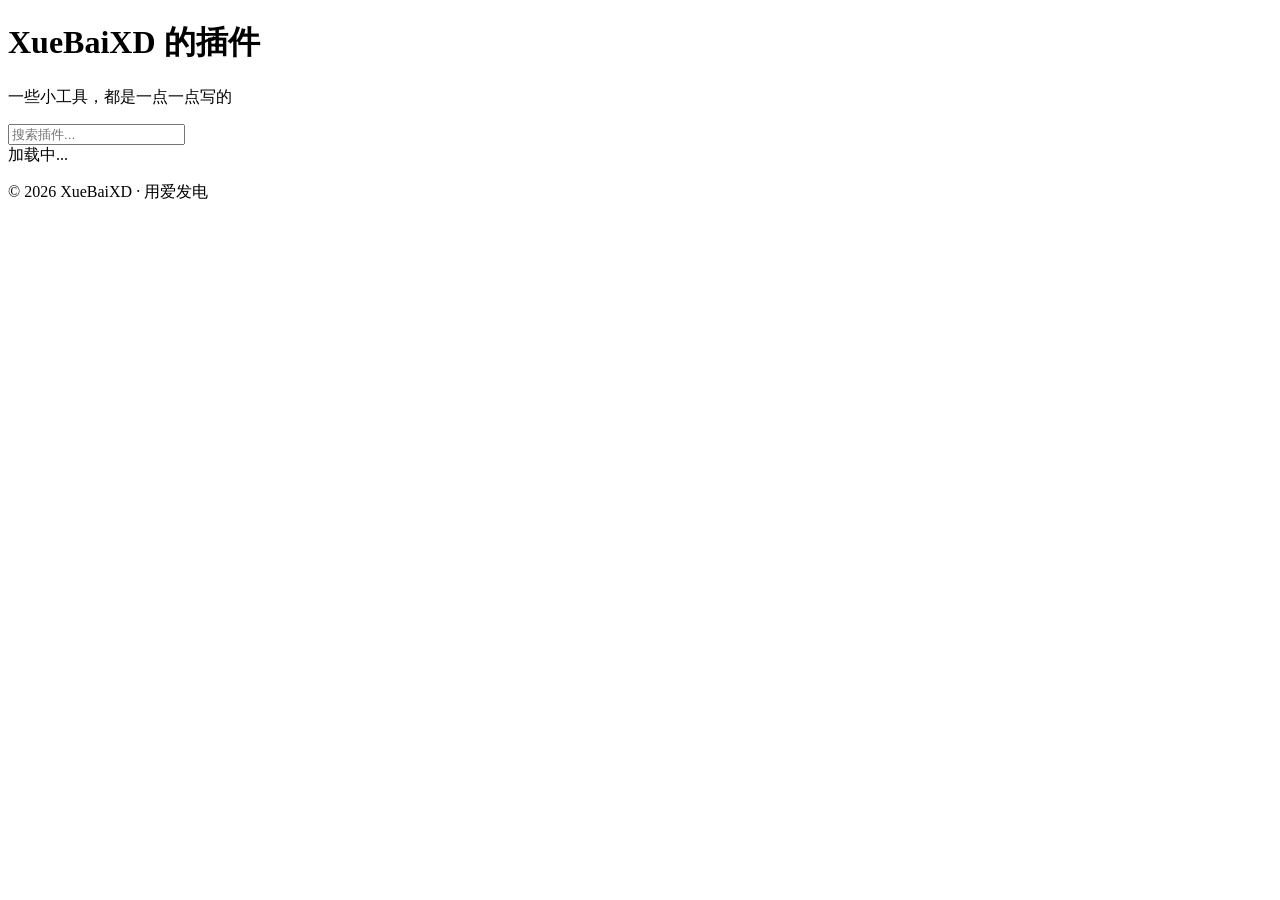
==== index.html @ 072355e8 "Create index.html 1" ====
<!DOCTYPE html>
<html lang="zh-CN">
<head>
    <meta charset="UTF-8">
    <meta name="viewport" content="width=device-width, initial-scale=1.0">
    <title>XueBaiXD 的插件</title>
    <link rel="stylesheet" href="css/style.css">
    <link rel="icon" type="image/png" href="images/favicon.png">
</head>
<body>

<header class="site-header">
    <div class="container">
        <h1 class="site-title">XueBaiXD 的插件</h1>
        <p class="site-subtitle">一些小工具，都是一点一点写的</p>
    </div>
</header>

<main class="container">

    <div class="toolbar">
        <input type="text" id="search" class="search-input" placeholder="搜索插件...">
        <div class="tag-filter" id="tagFilter"></div>
    </div>

    <div class="plugin-grid" id="pluginGrid">
        <div class="loading">加载中...</div>
    </div>

</main>

<footer class="site-footer">
    <div class="container">
        <p>© 2026 XueBaiXD · 用爱发电</p>
    </div>
</footer>

<script src="js/main.js"></script>
</body>
</html>
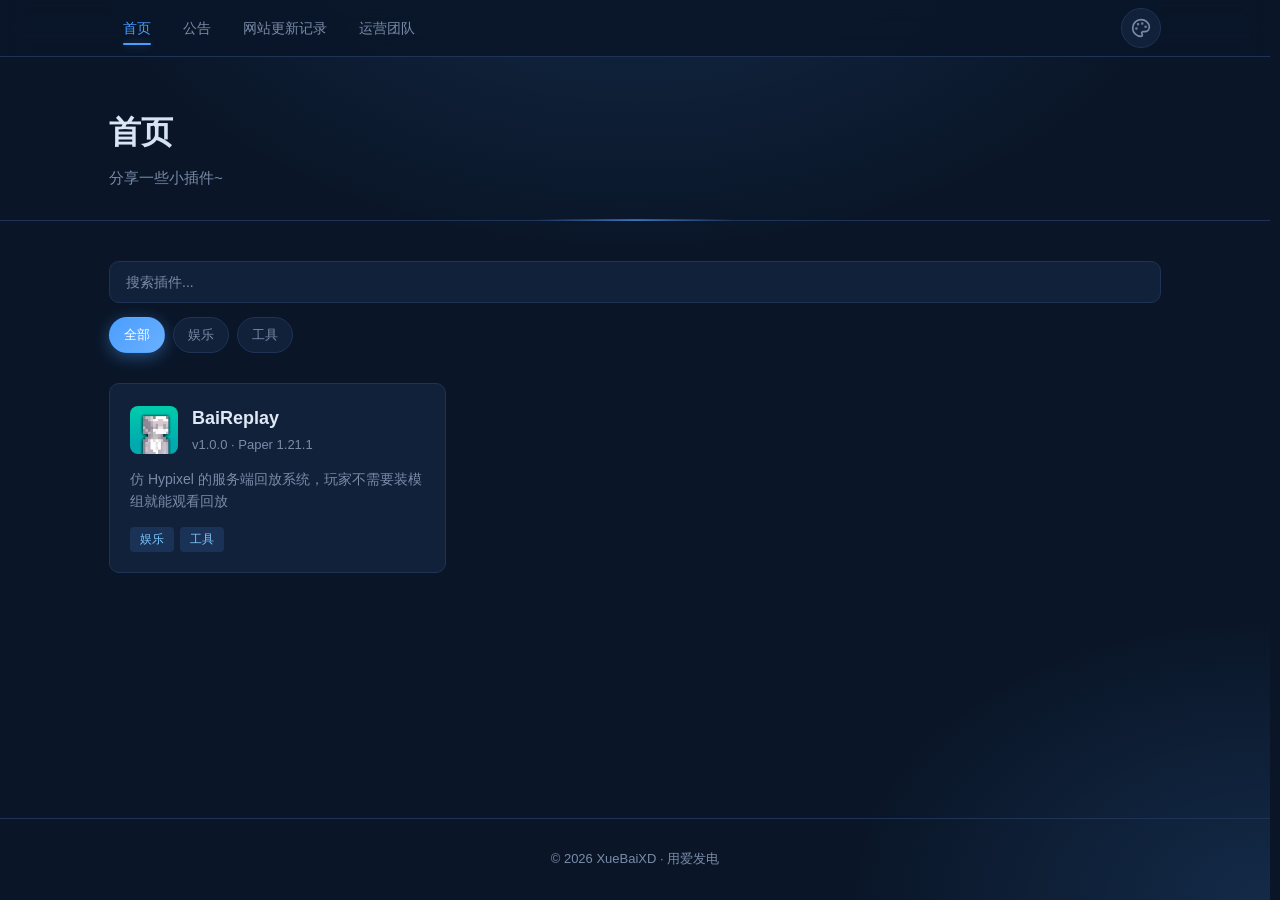
==== commit ce6c42a3: "添加移动端适配" ====
--- a/index.html
+++ b/index.html
@@ -3,16 +3,57 @@
 <head>
     <meta charset="UTF-8">
     <meta name="viewport" content="width=device-width, initial-scale=1.0">
-    <title>XueBaiXD 的插件</title>
+    <title>雪白的插件小屋</title>
     <link rel="stylesheet" href="css/style.css">
     <link rel="icon" type="image/png" href="images/favicon.png">
 </head>
 <body>
 
+<canvas id="cursorTrail"></canvas>
+
+<nav class="site-nav">
+    <div class="site-nav-inner">
+        <button class="nav-toggle" id="navToggle" aria-label="菜单">
+            <svg width="20" height="20" viewBox="0 0 24 24" fill="none" stroke="currentColor" stroke-width="2" stroke-linecap="round" stroke-linejoin="round">
+                <line x1="3" y1="6" x2="21" y2="6"/>
+                <line x1="3" y1="12" x2="21" y2="12"/>
+                <line x1="3" y1="18" x2="21" y2="18"/>
+            </svg>
+        </button>
+        <div class="nav-links" id="navLinks">
+            <a href="index.html" class="nav-link active">首页</a>
+            <a href="announcements.html" class="nav-link">公告</a>
+            <a href="site-changelog.html" class="nav-link">网站更新记录</a>
+            <a href="team.html" class="nav-link">运营团队</a>
+        </div>
+        <div class="theme-switcher">
+            <button class="theme-toggle" id="themeToggle" title="切换配色" aria-label="切换配色">
+                <svg width="20" height="20" viewBox="0 0 24 24" fill="none" stroke="currentColor" stroke-width="2" stroke-linecap="round" stroke-linejoin="round">
+                    <circle cx="13.5" cy="6.5" r="0.5" fill="currentColor"/>
+                    <circle cx="17.5" cy="10.5" r="0.5" fill="currentColor"/>
+                    <circle cx="8.5" cy="7.5" r="0.5" fill="currentColor"/>
+                    <circle cx="6.5" cy="12.5" r="0.5" fill="currentColor"/>
+                    <path d="M12 2C6.5 2 2 6.5 2 12s4.5 10 10 10c.926 0 1.648-.746 1.648-1.688 0-.437-.18-.835-.437-1.125-.29-.289-.438-.652-.438-1.125a1.64 1.64 0 0 1 1.668-1.668h1.996c3.051 0 5.555-2.503 5.555-5.554C21.965 6.012 17.461 2 12 2z"/>
+                </svg>
+            </button>
+            <div class="theme-menu" id="themeMenu">
+                <div class="theme-menu-title">选择配色</div>
+                <div class="theme-option" data-theme="blue"><span class="theme-dot" style="background:#4a9eff"></span>星夜蓝</div>
+                <div class="theme-option" data-theme="purple"><span class="theme-dot" style="background:#b166ff"></span>幻紫</div>
+                <div class="theme-option" data-theme="green"><span class="theme-dot" style="background:#22d38a"></span>翠竹</div>
+                <div class="theme-option" data-theme="orange"><span class="theme-dot" style="background:#ff8a3d"></span>橙霞</div>
+                <div class="theme-option" data-theme="pink"><span class="theme-dot" style="background:#ff3d8f"></span>玫红</div>
+                <div class="theme-option" data-theme="cyan"><span class="theme-dot" style="background:#22d4e8"></span>天青</div>
+                <div class="theme-option" data-theme="light"><span class="theme-dot" style="background:#3b82f6"></span>白昼</div>
+            </div>
+        </div>
+    </div>
+</nav>
+
 <header class="site-header">
     <div class="container">
-        <h1 class="site-title">XueBaiXD 的插件</h1>
-        <p class="site-subtitle">一些小工具，都是一点一点写的</p>
+        <h1 class="site-title">首页</h1>
+        <p class="site-subtitle">分享一些小插件~</p>
     </div>
 </header>
 
@@ -35,6 +76,7 @@
     </div>
 </footer>
 
+<script src="js/theme.js"></script>
 <script src="js/main.js"></script>
 </body>
-</html>
+</html>
--- a/css/style.css
+++ b/css/style.css
@@ -0,0 +1,1501 @@
+/* ===== 基础 ===== */
+* {
+    box-sizing: border-box;
+    margin: 0;
+    padding: 0;
+}
+
+/* ===== 主题：星夜蓝 ===== */
+:root, .theme-blue {
+    --bg: #0a1628;
+    --bg-card: #12213a;
+    --bg-card-hover: #172a48;
+    --border: #1e3355;
+    --text: #e0e8f5;
+    --text-dim: #7a8ba8;
+    --primary: #4a9eff;
+    --primary-hover: #6ab0ff;
+    --glow: rgba(74, 158, 255, 0.15);
+    --glow-strong: rgba(74, 158, 255, 0.4);
+    --pre-bg: #060f1c;
+    --code-color: #7ec8ff;
+    --tag-bg: rgba(74, 158, 255, 0.14);
+    --tag-color: #7ec8ff;
+    --radius: 10px;
+    --nav-bg: rgba(10, 22, 40, 0.85);
+}
+
+/* ===== 主题：幻紫 ===== */
+.theme-purple {
+    --bg: #160a26;
+    --bg-card: #221038;
+    --bg-card-hover: #2c1548;
+    --border: #3a1e5c;
+    --text: #ede0ff;
+    --text-dim: #9a7fba;
+    --primary: #b166ff;
+    --primary-hover: #c488ff;
+    --glow: rgba(177, 102, 255, 0.18);
+    --glow-strong: rgba(177, 102, 255, 0.45);
+    --pre-bg: #0c0517;
+    --code-color: #d8b4fe;
+    --tag-bg: rgba(177, 102, 255, 0.14);
+    --tag-color: #d8b4fe;
+    --nav-bg: rgba(22, 10, 38, 0.85);
+}
+
+/* ===== 主题：翠竹 ===== */
+.theme-green {
+    --bg: #061a12;
+    --bg-card: #0d281c;
+    --bg-card-hover: #133526;
+    --border: #1a4832;
+    --text: #dcf0e5;
+    --text-dim: #6d9c85;
+    --primary: #22d38a;
+    --primary-hover: #4ade9f;
+    --glow: rgba(34, 211, 138, 0.15);
+    --glow-strong: rgba(34, 211, 138, 0.42);
+    --pre-bg: #030d08;
+    --code-color: #6ee7b7;
+    --tag-bg: rgba(34, 211, 138, 0.14);
+    --tag-color: #6ee7b7;
+    --nav-bg: rgba(6, 26, 18, 0.85);
+}
+
+/* ===== 主题：橙霞 ===== */
+.theme-orange {
+    --bg: #1a0e05;
+    --bg-card: #2a1708;
+    --bg-card-hover: #3a200c;
+    --border: #4d2b10;
+    --text: #f5e4d2;
+    --text-dim: #b08d6a;
+    --primary: #ff8a3d;
+    --primary-hover: #ffa565;
+    --glow: rgba(255, 138, 61, 0.15);
+    --glow-strong: rgba(255, 138, 61, 0.42);
+    --pre-bg: #0d0602;
+    --code-color: #fdba74;
+    --tag-bg: rgba(255, 138, 61, 0.14);
+    --tag-color: #fdba74;
+    --nav-bg: rgba(26, 14, 5, 0.85);
+}
+
+/* ===== 主题：玫红 ===== */
+.theme-pink {
+    --bg: #1c0812;
+    --bg-card: #2b0e1c;
+    --bg-card-hover: #3d1428;
+    --border: #521a35;
+    --text: #f5dce8;
+    --text-dim: #b37e98;
+    --primary: #ff3d8f;
+    --primary-hover: #ff6baa;
+    --glow: rgba(255, 61, 143, 0.16);
+    --glow-strong: rgba(255, 61, 143, 0.42);
+    --pre-bg: #0e0409;
+    --code-color: #f9a8d4;
+    --tag-bg: rgba(255, 61, 143, 0.14);
+    --tag-color: #f9a8d4;
+    --nav-bg: rgba(28, 8, 18, 0.85);
+}
+
+/* ===== 主题：天青 ===== */
+.theme-cyan {
+    --bg: #04181e;
+    --bg-card: #082630;
+    --bg-card-hover: #0d3542;
+    --border: #134855;
+    --text: #d6ecf2;
+    --text-dim: #6e9ba8;
+    --primary: #22d4e8;
+    --primary-hover: #56e1f2;
+    --glow: rgba(34, 212, 232, 0.15);
+    --glow-strong: rgba(34, 212, 232, 0.42);
+    --pre-bg: #020a0d;
+    --code-color: #67e8f9;
+    --tag-bg: rgba(34, 212, 232, 0.14);
+    --tag-color: #67e8f9;
+    --nav-bg: rgba(4, 24, 30, 0.85);
+}
+
+/* ===== 主题：白昼 ===== */
+.theme-light {
+    --bg: #f5f7fa;
+    --bg-card: #ffffff;
+    --bg-card-hover: #eef3fa;
+    --border: #dfe5ed;
+    --text: #0f1a2e;
+    --text-dim: #64748b;
+    --primary: #3b82f6;
+    --primary-hover: #60a5fa;
+    --glow: rgba(59, 130, 246, 0.06);
+    --glow-strong: rgba(59, 130, 246, 0.28);
+    --pre-bg: #f0f4f9;
+    --code-color: #d6336c;
+    --tag-bg: rgba(59, 130, 246, 0.1);
+    --tag-color: #2563eb;
+    --nav-bg: rgba(255, 255, 255, 0.85);
+}
+
+/* ===== 全局 ===== */
+html {
+    overflow-y: scroll;
+    scrollbar-gutter: stable;
+}
+
+html, body {
+    color: var(--text);
+    font-family: -apple-system, BlinkMacSystemFont, "Segoe UI", "PingFang SC", "Microsoft YaHei", sans-serif;
+    line-height: 1.6;
+    min-height: 100vh;
+}
+
+body {
+    display: flex;
+    flex-direction: column;
+    background:
+        radial-gradient(ellipse 800px 500px at 50% -100px, var(--glow) 0%, transparent 70%),
+        radial-gradient(ellipse 600px 400px at 100% 100%, var(--glow) 0%, transparent 70%),
+        var(--bg);
+    background-attachment: fixed;
+    transition: background 0.5s ease, color 0.4s ease;
+}
+
+a {
+    color: var(--primary);
+    text-decoration: none;
+    transition: color 0.15s;
+}
+a:hover {
+    color: var(--primary-hover);
+}
+
+.container {
+    max-width: 1100px;
+    margin: 0 auto;
+    padding: 0 24px;
+    width: 100%;
+}
+
+/* ===== 滚动条跟随主题 ===== */
+::-webkit-scrollbar {
+    width: 10px;
+    height: 10px;
+}
+::-webkit-scrollbar-track {
+    background: var(--bg);
+}
+::-webkit-scrollbar-thumb {
+    background: var(--border);
+    border-radius: 5px;
+    transition: background 0.2s;
+}
+::-webkit-scrollbar-thumb:hover {
+    background: var(--primary);
+}
+
+/* ===== 鼠标拖尾 ===== */
+#cursorTrail {
+    position: fixed;
+    inset: 0;
+    pointer-events: none;
+    z-index: 9998;
+}
+
+/* ===== 顶部导航栏 ===== */
+.site-nav {
+    position: sticky;
+    top: 0;
+    z-index: 500;
+    background: var(--nav-bg);
+    backdrop-filter: blur(12px);
+    -webkit-backdrop-filter: blur(12px);
+    border-bottom: 1px solid var(--border);
+    transition: background 0.4s ease, border-color 0.4s ease;
+}
+
+.site-nav-inner {
+    max-width: 1100px;
+    margin: 0 auto;
+    padding: 0 24px;
+    height: 56px;
+    display: flex;
+    align-items: center;
+    gap: 8px;
+}
+
+/* 汉堡按钮（默认隐藏） */
+.nav-toggle {
+    display: none;
+    width: 40px;
+    height: 40px;
+    border-radius: 8px;
+    background: transparent;
+    border: 1px solid var(--border);
+    color: var(--text-dim);
+    cursor: pointer;
+    align-items: center;
+    justify-content: center;
+    padding: 0;
+    transition: all 0.2s;
+    flex-shrink: 0;
+}
+.nav-toggle:hover,
+.nav-toggle.active {
+    color: var(--primary);
+    border-color: var(--primary);
+}
+
+.nav-links {
+    display: flex;
+    align-items: center;
+    gap: 4px;
+    flex: 1;
+}
+
+.nav-link {
+    color: var(--text-dim);
+    font-size: 14px;
+    font-weight: 500;
+    padding: 8px 14px;
+    border-radius: 6px;
+    position: relative;
+    transition: all 0.2s;
+    white-space: nowrap;
+}
+
+.nav-link:hover {
+    color: var(--text);
+    background: var(--bg-card);
+}
+
+.nav-link.active {
+    color: var(--primary);
+}
+
+.nav-link.active::after {
+    content: '';
+    position: absolute;
+    left: 14px;
+    right: 14px;
+    bottom: 2px;
+    height: 2px;
+    background: var(--primary);
+    box-shadow: 0 0 8px var(--glow-strong);
+    border-radius: 1px;
+}
+
+/* ===== 头部 ===== */
+.site-header {
+    padding: 50px 0 30px;
+    border-bottom: 1px solid var(--border);
+    margin-bottom: 40px;
+    position: relative;
+    transition: border-color 0.4s ease;
+}
+.site-header::after {
+    content: '';
+    position: absolute;
+    left: 50%;
+    bottom: -1px;
+    transform: translateX(-50%);
+    width: 200px;
+    height: 2px;
+    background: linear-gradient(90deg, transparent, var(--primary), transparent);
+    opacity: 0.6;
+}
+
+.site-header.compact {
+    padding: 30px 0 20px;
+    margin-bottom: 30px;
+}
+.site-header.compact::after {
+    display: none;
+}
+
+.header-top {
+    display: flex;
+    justify-content: space-between;
+    align-items: center;
+    gap: 16px;
+}
+
+.site-title {
+    font-size: 32px;
+    font-weight: 700;
+    letter-spacing: -0.5px;
+    background: linear-gradient(135deg, var(--text) 0%, var(--primary) 100%);
+    -webkit-background-clip: text;
+    -webkit-text-fill-color: transparent;
+    background-clip: text;
+}
+
+.site-subtitle {
+    color: var(--text-dim);
+    margin-top: 8px;
+    font-size: 15px;
+}
+
+.back-link {
+    color: var(--text-dim);
+    font-size: 14px;
+}
+
+/* ===== 主题切换器 ===== */
+.theme-switcher {
+    position: relative;
+    flex-shrink: 0;
+    z-index: 600;
+}
+
+.theme-toggle {
+    width: 40px;
+    height: 40px;
+    border-radius: 50%;
+    background: var(--bg-card);
+    border: 1px solid var(--border);
+    color: var(--text-dim);
+    cursor: pointer;
+    display: flex;
+    align-items: center;
+    justify-content: center;
+    transition: all 0.3s;
+    padding: 0;
+}
+.theme-toggle:hover {
+    color: var(--primary);
+    border-color: var(--primary);
+    transform: rotate(15deg);
+    box-shadow: 0 0 20px var(--glow-strong);
+}
+
+.theme-menu {
+    position: absolute;
+    top: calc(100% + 8px);
+    right: 0;
+    min-width: 170px;
+    background: var(--bg-card);
+    border: 1px solid var(--border);
+    border-radius: var(--radius);
+    padding: 6px;
+    box-shadow: 0 16px 40px rgba(0, 0, 0, 0.4), 0 0 0 1px var(--glow);
+    opacity: 0;
+    visibility: hidden;
+    transform: translateY(-8px);
+    transition: opacity 0.25s, transform 0.25s, visibility 0.25s;
+    z-index: 999999;
+}
+
+.theme-menu.show {
+    opacity: 1;
+    visibility: visible;
+    transform: translateY(0);
+    z-index: 999999;
+}
+
+.theme-menu-title {
+    font-size: 12px;
+    color: var(--text-dim);
+    padding: 6px 10px 8px;
+    border-bottom: 1px solid var(--border);
+    margin-bottom: 4px;
+    letter-spacing: 0.5px;
+}
+
+.theme-option {
+    display: flex;
+    align-items: center;
+    gap: 10px;
+    padding: 8px 10px;
+    border-radius: 6px;
+    font-size: 14px;
+    cursor: pointer;
+    transition: background 0.15s;
+    color: var(--text);
+}
+
+.theme-option:hover {
+    background: var(--bg-card-hover);
+}
+
+.theme-option.active {
+    background: var(--tag-bg);
+    color: var(--primary);
+    font-weight: 500;
+}
+
+.theme-dot {
+    width: 14px;
+    height: 14px;
+    border-radius: 50%;
+    flex-shrink: 0;
+    box-shadow: 0 0 0 2px var(--bg-card), 0 0 0 3px rgba(255, 255, 255, 0.06);
+}
+
+/* ===== 工具栏 ===== */
+.toolbar {
+    display: flex;
+    flex-direction: column;
+    gap: 14px;
+    margin-bottom: 30px;
+    align-items: stretch;
+}
+
+.search-input {
+    width: 100%;
+    background: var(--bg-card);
+    border: 1px solid var(--border);
+    border-radius: var(--radius);
+    padding: 12px 16px;
+    color: var(--text);
+    font-size: 14px;
+    outline: none;
+    transition: border-color 0.2s, box-shadow 0.2s, background 0.4s ease;
+}
+.search-input:focus {
+    border-color: var(--primary);
+    box-shadow: 0 0 0 3px var(--glow);
+}
+.search-input::placeholder {
+    color: var(--text-dim);
+}
+
+.tag-filter {
+    display: flex;
+    gap: 8px;
+    flex-wrap: wrap;
+    align-items: center;
+}
+
+.tag-btn {
+    background: var(--bg-card);
+    border: 1px solid var(--border);
+    color: var(--text-dim);
+    padding: 8px 14px;
+    border-radius: 20px;
+    font-size: 13px;
+    cursor: pointer;
+    transition: all 0.2s;
+}
+.tag-btn:hover {
+    border-color: var(--primary);
+    color: var(--text);
+    box-shadow: 0 0 12px var(--glow);
+}
+.tag-btn.active {
+    background: linear-gradient(135deg, var(--primary), var(--primary-hover));
+    border-color: transparent;
+    color: white;
+    box-shadow: 0 4px 16px var(--glow-strong);
+}
+
+/* ===== 插件卡片 ===== */
+.plugin-grid {
+    display: grid;
+    grid-template-columns: repeat(auto-fill, minmax(300px, 1fr));
+    gap: 20px;
+    margin-bottom: 60px;
+}
+
+.plugin-card {
+    background: var(--bg-card);
+    border: 1px solid var(--border);
+    border-radius: var(--radius);
+    padding: 20px;
+    cursor: pointer;
+    transition: all 0.3s;
+    display: block;
+    color: inherit;
+    position: relative;
+    overflow: hidden;
+}
+.plugin-card::before {
+    content: '';
+    position: absolute;
+    inset: 0;
+    border-radius: var(--radius);
+    background: linear-gradient(135deg, var(--glow) 0%, transparent 50%);
+    opacity: 0;
+    transition: opacity 0.3s;
+    pointer-events: none;
+}
+.plugin-card:hover {
+    background: var(--bg-card-hover);
+    border-color: var(--primary);
+    transform: translateY(-3px);
+    box-shadow: 0 12px 32px rgba(0, 0, 0, 0.35), 0 0 24px var(--glow);
+}
+.plugin-card:hover::before {
+    opacity: 1;
+}
+
+.plugin-card-header {
+    display: flex;
+    gap: 14px;
+    align-items: center;
+    margin-bottom: 12px;
+    position: relative;
+    z-index: 1;
+}
+
+.plugin-icon {
+    width: 48px;
+    height: 48px;
+    border-radius: 8px;
+    background: var(--bg);
+    object-fit: cover;
+    flex-shrink: 0;
+}
+
+.plugin-icon-placeholder {
+    width: 48px;
+    height: 48px;
+    border-radius: 8px;
+    background: linear-gradient(135deg, var(--primary), var(--primary-hover));
+    display: flex;
+    align-items: center;
+    justify-content: center;
+    font-weight: 700;
+    color: white;
+    font-size: 20px;
+    flex-shrink: 0;
+    box-shadow: 0 4px 12px var(--glow-strong);
+}
+
+.plugin-name {
+    font-size: 18px;
+    font-weight: 600;
+    margin-bottom: 2px;
+}
+
+.plugin-meta {
+    font-size: 13px;
+    color: var(--text-dim);
+}
+
+.plugin-desc {
+    color: var(--text-dim);
+    font-size: 14px;
+    margin-bottom: 14px;
+    min-height: 42px;
+    position: relative;
+    z-index: 1;
+}
+
+.plugin-tags {
+    display: flex;
+    gap: 6px;
+    flex-wrap: wrap;
+    position: relative;
+    z-index: 1;
+}
+
+.plugin-tag {
+    background: var(--tag-bg);
+    color: var(--tag-color);
+    padding: 3px 10px;
+    border-radius: 4px;
+    font-size: 12px;
+}
+
+/* ===== 公告 / 网站更新记录列表（长条）===== */
+.post-list {
+    display: flex;
+    flex-direction: column;
+    gap: 12px;
+    margin-bottom: 60px;
+}
+
+.post-item {
+    display: flex;
+    align-items: center;
+    gap: 18px;
+    padding: 16px 22px;
+    background: var(--bg-card);
+    border: 1px solid var(--border);
+    border-radius: var(--radius);
+    color: inherit;
+    cursor: pointer;
+    position: relative;
+    overflow: hidden;
+    transition: all 0.25s;
+}
+
+.post-item::before {
+    content: '';
+    position: absolute;
+    left: 0;
+    top: 0;
+    bottom: 0;
+    width: 3px;
+    background: linear-gradient(180deg, var(--primary), var(--primary-hover));
+    opacity: 0;
+    transition: opacity 0.25s;
+}
+
+.post-item:hover {
+    background: var(--bg-card-hover);
+    border-color: var(--primary);
+    transform: translateX(4px);
+    box-shadow: 0 8px 24px rgba(0, 0, 0, 0.3), 0 0 20px var(--glow);
+}
+.post-item:hover::before {
+    opacity: 1;
+}
+.post-item:hover .post-item-arrow {
+    color: var(--primary);
+    transform: translateX(3px);
+}
+.post-item:hover .post-item-icon {
+    color: var(--primary);
+    border-color: var(--primary);
+    box-shadow: 0 0 16px var(--glow);
+}
+
+.post-item-icon {
+    width: 44px;
+    height: 44px;
+    border-radius: 10px;
+    background: var(--bg);
+    border: 1px solid var(--border);
+    display: flex;
+    align-items: center;
+    justify-content: center;
+    color: var(--text-dim);
+    flex-shrink: 0;
+    transition: all 0.25s;
+}
+
+.post-item-body {
+    flex: 1;
+    min-width: 0;
+}
+
+.post-item-title {
+    font-size: 16px;
+    font-weight: 600;
+    color: var(--text);
+    margin-bottom: 2px;
+    overflow: hidden;
+    text-overflow: ellipsis;
+    white-space: nowrap;
+}
+
+.post-item-summary {
+    font-size: 13px;
+    color: var(--text-dim);
+    overflow: hidden;
+    text-overflow: ellipsis;
+    white-space: nowrap;
+}
+
+.post-item-date {
+    font-size: 13px;
+    color: var(--text-dim);
+    font-variant-numeric: tabular-nums;
+    flex-shrink: 0;
+}
+
+.post-item-arrow {
+    color: var(--text-dim);
+    flex-shrink: 0;
+    transition: all 0.25s;
+    display: flex;
+    align-items: center;
+}
+
+/* ===== 运营团队 ===== */
+.team-grid {
+    display: grid;
+    grid-template-columns: repeat(auto-fill, minmax(280px, 1fr));
+    gap: 20px;
+    margin-bottom: 60px;
+}
+
+.team-card {
+    background: var(--bg-card);
+    border: 1px solid var(--border);
+    border-radius: var(--radius);
+    padding: 22px;
+    position: relative;
+    overflow: hidden;
+    transition: all 0.3s;
+}
+.team-card::before {
+    content: '';
+    position: absolute;
+    inset: 0;
+    border-radius: var(--radius);
+    background: linear-gradient(135deg, var(--glow) 0%, transparent 50%);
+    opacity: 0;
+    transition: opacity 0.3s;
+    pointer-events: none;
+}
+.team-card:hover {
+    background: var(--bg-card-hover);
+    border-color: var(--primary);
+    transform: translateY(-3px);
+    box-shadow: 0 12px 32px rgba(0, 0, 0, 0.35), 0 0 24px var(--glow);
+}
+.team-card:hover::before {
+    opacity: 1;
+}
+
+.team-card-top {
+    display: flex;
+    gap: 16px;
+    align-items: center;
+    margin-bottom: 14px;
+    position: relative;
+    z-index: 1;
+}
+
+.team-avatar {
+    width: 64px;
+    height: 64px;
+    border-radius: 50%;
+    object-fit: cover;
+    flex-shrink: 0;
+    border: 2px solid var(--border);
+    transition: border-color 0.3s, box-shadow 0.3s;
+}
+.team-card:hover .team-avatar {
+    border-color: var(--primary);
+    box-shadow: 0 0 20px var(--glow-strong);
+}
+
+.team-avatar-placeholder {
+    width: 64px;
+    height: 64px;
+    border-radius: 50%;
+    background: linear-gradient(135deg, var(--primary), var(--primary-hover));
+    display: flex;
+    align-items: center;
+    justify-content: center;
+    font-weight: 700;
+    color: white;
+    font-size: 26px;
+    flex-shrink: 0;
+    border: none;
+}
+
+.team-card-info {
+    flex: 1;
+    min-width: 0;
+}
+
+.team-name {
+    font-size: 18px;
+    font-weight: 600;
+    margin-bottom: 4px;
+    color: var(--text);
+}
+
+.team-role {
+    font-size: 13px;
+    color: var(--primary);
+    font-weight: 500;
+}
+
+.team-desc {
+    color: var(--text-dim);
+    font-size: 14px;
+    margin-bottom: 14px;
+    position: relative;
+    z-index: 1;
+}
+
+.team-links {
+    display: flex;
+    gap: 8px;
+    flex-wrap: wrap;
+    margin-top: 14px;
+    position: relative;
+    z-index: 1;
+}
+
+.team-link {
+    font-size: 12px;
+    padding: 4px 12px;
+    border-radius: 14px;
+    background: var(--tag-bg);
+    color: var(--tag-color);
+    border: 1px solid transparent;
+    transition: all 0.2s;
+    cursor: pointer;
+}
+.team-link:hover {
+    border-color: var(--primary);
+    color: var(--primary);
+    box-shadow: 0 0 12px var(--glow);
+}
+
+.team-link-static {
+    cursor: default;
+}
+.team-link-static:hover {
+    border-color: transparent;
+    box-shadow: none;
+}
+
+/* ===== 详情页头部 ===== */
+.plugin-detail-header {
+    display: flex;
+    gap: 20px;
+    align-items: flex-start;
+    margin-bottom: 32px;
+    padding-bottom: 32px;
+    border-bottom: 1px solid var(--border);
+}
+
+.plugin-detail-icon {
+    width: 96px;
+    height: 96px;
+    border-radius: 12px;
+    object-fit: cover;
+    flex-shrink: 0;
+    box-shadow: 0 8px 24px var(--glow);
+}
+
+.plugin-detail-info {
+    flex: 1;
+}
+
+.plugin-detail-title {
+    font-size: 28px;
+    font-weight: 700;
+    margin-bottom: 6px;
+    background: linear-gradient(135deg, var(--text) 30%, var(--primary) 100%);
+    -webkit-background-clip: text;
+    -webkit-text-fill-color: transparent;
+    background-clip: text;
+}
+
+.plugin-detail-meta {
+    color: var(--text-dim);
+    font-size: 14px;
+    margin-bottom: 14px;
+}
+
+.plugin-detail-actions {
+    display: flex;
+    gap: 10px;
+    flex-wrap: wrap;
+}
+
+.btn {
+    display: inline-block;
+    padding: 10px 18px;
+    border-radius: var(--radius);
+    font-size: 14px;
+    font-weight: 500;
+    cursor: pointer;
+    border: 1px solid transparent;
+    transition: all 0.2s;
+    text-align: center;
+}
+.btn-primary {
+    background: linear-gradient(135deg, var(--primary), var(--primary-hover));
+    color: white;
+    box-shadow: 0 4px 16px var(--glow-strong);
+}
+.btn-primary:hover {
+    color: white;
+    transform: translateY(-1px);
+    box-shadow: 0 6px 24px var(--glow-strong);
+}
+.btn-outline {
+    background: transparent;
+    border-color: var(--border);
+    color: var(--text);
+}
+.btn-outline:hover {
+    border-color: var(--primary);
+    color: var(--primary);
+    box-shadow: 0 0 16px var(--glow);
+}
+
+/* ===== Tab 标签栏（详情页内）===== */
+.tabs {
+    display: flex;
+    gap: 4px;
+    border-bottom: 1px solid var(--border);
+    margin-bottom: 28px;
+    overflow-x: auto;
+    scrollbar-width: none;
+}
+.tabs::-webkit-scrollbar {
+    display: none;
+}
+
+.tab-btn {
+    background: transparent;
+    border: none;
+    color: var(--text-dim);
+    padding: 12px 20px;
+    font-size: 15px;
+    font-weight: 500;
+    cursor: pointer;
+    position: relative;
+    transition: color 0.15s;
+    font-family: inherit;
+    white-space: nowrap;
+    flex-shrink: 0;
+}
+
+.tab-btn:hover {
+    color: var(--text);
+}
+
+.tab-btn.active {
+    color: var(--primary);
+    text-shadow: 0 0 12px var(--glow-strong);
+}
+
+.tab-btn.active::after {
+    content: '';
+    position: absolute;
+    left: 0;
+    right: 0;
+    bottom: -1px;
+    height: 2px;
+    background: linear-gradient(90deg, transparent, var(--primary), transparent);
+    box-shadow: 0 0 12px var(--glow-strong);
+}
+
+/* ===== Tab 内容 ===== */
+.tab-panel {
+    display: none;
+}
+
+.tab-panel.active {
+    display: block;
+}
+
+/* ===== 截图 ===== */
+.screenshots {
+    display: grid;
+    grid-template-columns: repeat(auto-fill, minmax(280px, 1fr));
+    gap: 16px;
+    margin-bottom: 40px;
+}
+
+.screenshot {
+    width: 100%;
+    border-radius: var(--radius);
+    cursor: pointer;
+    transition: transform 0.3s, box-shadow 0.3s;
+    border: 1px solid var(--border);
+    display: block;
+}
+.screenshot:hover {
+    transform: scale(1.02);
+    box-shadow: 0 12px 32px rgba(0, 0, 0, 0.4), 0 0 24px var(--glow);
+}
+
+/* ===== README / CHANGELOG / 公告内容 ===== */
+.readme {
+    background: var(--bg-card);
+    border: 1px solid var(--border);
+    border-radius: var(--radius);
+    padding: 32px;
+    margin-bottom: 60px;
+    overflow-x: auto;
+    transition: background 0.4s ease, border-color 0.4s ease;
+}
+
+.readme h1, .readme h2, .readme h3, .readme h4 {
+    margin-top: 28px;
+    margin-bottom: 14px;
+    font-weight: 600;
+    line-height: 1.3;
+}
+.readme h1 { font-size: 26px; border-bottom: 1px solid var(--border); padding-bottom: 10px; }
+.readme h2 { font-size: 22px; border-bottom: 1px solid var(--border); padding-bottom: 8px; }
+.readme h3 { font-size: 18px; }
+.readme h1:first-child, .readme h2:first-child, .readme h3:first-child {
+    margin-top: 0;
+}
+
+.readme p {
+    margin-bottom: 14px;
+    color: var(--text);
+}
+
+.readme ul, .readme ol {
+    margin-bottom: 14px;
+    padding-left: 24px;
+}
+.readme li {
+    margin-bottom: 6px;
+}
+
+.readme code {
+    background: var(--bg);
+    padding: 2px 6px;
+    border-radius: 4px;
+    font-family: "JetBrains Mono", Consolas, Monaco, monospace;
+    font-size: 13px;
+    color: var(--code-color);
+    border: 1px solid var(--border);
+}
+
+.readme pre {
+    background: var(--pre-bg);
+    padding: 16px;
+    border-radius: 8px;
+    overflow-x: auto;
+    margin-bottom: 16px;
+    border: 1px solid var(--border);
+    transition: background 0.4s ease, border-color 0.4s ease;
+}
+.readme pre code {
+    background: transparent;
+    padding: 0;
+    color: inherit;
+    font-size: 13px;
+    line-height: 1.5;
+    border: none;
+}
+
+.readme table {
+    border-collapse: collapse;
+    width: 100%;
+    margin-bottom: 16px;
+    font-size: 14px;
+}
+.readme th, .readme td {
+    border: 1px solid var(--border);
+    padding: 8px 12px;
+    text-align: left;
+}
+.readme th {
+    background: var(--tag-bg);
+    font-weight: 600;
+    color: var(--primary);
+}
+
+.readme blockquote {
+    border-left: 3px solid var(--primary);
+    padding-left: 16px;
+    color: var(--text-dim);
+    margin-bottom: 16px;
+}
+
+.readme img {
+    max-width: 100%;
+    border-radius: 8px;
+}
+
+.readme hr {
+    border: none;
+    border-top: 1px solid var(--border);
+    margin: 24px 0;
+}
+
+/* ===== 灯箱 ===== */
+.lightbox {
+    display: none;
+    position: fixed;
+    inset: 0;
+    background: rgba(0, 0, 0, 0.92);
+    backdrop-filter: blur(6px);
+    z-index: 9999;
+    align-items: center;
+    justify-content: center;
+    cursor: zoom-out;
+}
+.lightbox.active {
+    display: flex;
+}
+.lightbox img {
+    max-width: 90vw;
+    max-height: 90vh;
+    border-radius: 8px;
+    box-shadow: 0 24px 64px rgba(0, 0, 0, 0.6);
+}
+.lightbox-close {
+    position: absolute;
+    top: 20px;
+    right: 30px;
+    font-size: 40px;
+    color: white;
+    cursor: pointer;
+    line-height: 1;
+    transition: color 0.15s;
+}
+.lightbox-close:hover {
+    color: var(--primary);
+}
+
+/* ===== 加载和空状态 ===== */
+.loading, .empty {
+    text-align: center;
+    color: var(--text-dim);
+    padding: 60px 0;
+    font-size: 14px;
+}
+
+/* ===== 底部 ===== */
+.site-footer {
+    margin-top: auto;
+    padding: 30px 0;
+    border-top: 1px solid var(--border);
+    text-align: center;
+    color: var(--text-dim);
+    font-size: 13px;
+    transition: border-color 0.4s ease;
+}
+
+/* =====================================================
+   响应式：移动端
+   ===================================================== */
+@media (max-width: 768px) {
+    .container {
+        padding: 0 16px;
+    }
+
+    /* ---------- 导航栏 ---------- */
+    .site-nav-inner {
+        padding: 0 12px;
+        gap: 8px;
+        position: relative;
+    }
+
+    /* 显示汉堡按钮 */
+    .nav-toggle {
+        display: flex;
+    }
+
+    /* 导航链接变成下拉面板 */
+    .nav-links {
+        position: absolute;
+        top: 100%;
+        left: 0;
+        right: 0;
+        flex-direction: column;
+        align-items: stretch;
+        gap: 2px;
+        padding: 8px;
+        background: var(--nav-bg);
+        backdrop-filter: blur(12px);
+        -webkit-backdrop-filter: blur(12px);
+        border-bottom: 1px solid var(--border);
+        box-shadow: 0 8px 24px rgba(0, 0, 0, 0.3);
+        opacity: 0;
+        visibility: hidden;
+        transform: translateY(-8px);
+        transition: opacity 0.25s, transform 0.25s, visibility 0.25s;
+        z-index: 490;
+    }
+
+    .nav-links.show {
+        opacity: 1;
+        visibility: visible;
+        transform: translateY(0);
+    }
+
+    .nav-link {
+        padding: 12px 16px;
+        border-radius: 8px;
+        font-size: 15px;
+        width: 100%;
+        text-align: left;
+    }
+
+    .nav-link.active {
+        background: var(--tag-bg);
+    }
+
+    .nav-link.active::after {
+        display: none;
+    }
+
+    /* 主题按钮推到最右 */
+    .theme-switcher {
+        margin-left: auto;
+    }
+
+    /* ---------- 头部 ---------- */
+    .site-header {
+        padding: 36px 0 24px;
+        margin-bottom: 30px;
+    }
+
+    .site-header.compact {
+        padding: 20px 0 16px;
+        margin-bottom: 20px;
+    }
+
+    .site-title {
+        font-size: 26px;
+    }
+
+    .site-subtitle {
+        font-size: 14px;
+    }
+
+    .header-top {
+        gap: 12px;
+    }
+
+    /* ---------- 首页 ---------- */
+    .toolbar {
+        gap: 10px;
+    }
+
+    .search-input {
+        padding: 10px 14px;
+    }
+
+    .tag-filter {
+        gap: 6px;
+    }
+
+    .tag-btn {
+        padding: 6px 12px;
+        font-size: 12px;
+    }
+
+    .plugin-grid {
+        grid-template-columns: 1fr;
+        gap: 14px;
+        margin-bottom: 40px;
+    }
+
+    .plugin-card {
+        padding: 16px;
+    }
+
+    .plugin-card:hover {
+        transform: none;
+    }
+
+    .plugin-icon,
+    .plugin-icon-placeholder {
+        width: 42px;
+        height: 42px;
+    }
+
+    .plugin-icon-placeholder {
+        font-size: 18px;
+    }
+
+    .plugin-name {
+        font-size: 16px;
+    }
+
+    .plugin-desc {
+        min-height: auto;
+        font-size: 13px;
+    }
+
+    /* ---------- 插件详情页 ---------- */
+    .plugin-detail-header {
+        flex-direction: column;
+        gap: 16px;
+        padding-bottom: 24px;
+        margin-bottom: 24px;
+    }
+
+    .plugin-detail-icon,
+    .plugin-icon-placeholder {
+        width: 72px !important;
+        height: 72px !important;
+        font-size: 28px !important;
+    }
+
+    .plugin-detail-title {
+        font-size: 22px;
+    }
+
+    .plugin-detail-meta {
+        font-size: 13px;
+    }
+
+    .plugin-detail-actions {
+        gap: 8px;
+    }
+
+    .btn {
+        padding: 8px 14px;
+        font-size: 13px;
+    }
+
+    .tabs {
+        margin-bottom: 20px;
+    }
+
+    .tab-btn {
+        padding: 10px 16px;
+        font-size: 14px;
+    }
+
+    /* ---------- 截图 ---------- */
+    .screenshots {
+        grid-template-columns: 1fr;
+        gap: 12px;
+        margin-bottom: 30px;
+    }
+
+    .screenshot:hover {
+        transform: none;
+    }
+
+    /* ---------- README ---------- */
+    .readme {
+        padding: 20px 16px;
+        margin-bottom: 40px;
+        font-size: 14px;
+    }
+
+    .readme h1 {
+        font-size: 22px;
+    }
+    .readme h2 {
+        font-size: 19px;
+    }
+    .readme h3 {
+        font-size: 16px;
+    }
+
+    .readme pre {
+        padding: 12px;
+        font-size: 12px;
+    }
+    .readme pre code {
+        font-size: 12px;
+    }
+
+    .readme code {
+        font-size: 12px;
+        padding: 1px 5px;
+    }
+
+    .readme table {
+        font-size: 13px;
+        display: block;
+        overflow-x: auto;
+    }
+    .readme th, .readme td {
+        padding: 6px 10px;
+    }
+
+    /* ---------- 公告 / 网站更新记录列表 ---------- */
+    .post-list {
+        gap: 10px;
+        margin-bottom: 40px;
+    }
+
+    .post-item {
+        padding: 12px 14px;
+        gap: 10px;
+    }
+
+    .post-item:hover {
+        transform: none;
+    }
+
+    .post-item-icon {
+        width: 38px;
+        height: 38px;
+        border-radius: 8px;
+    }
+
+    .post-item-icon svg {
+        width: 18px;
+        height: 18px;
+    }
+
+    .post-item-title {
+        font-size: 15px;
+    }
+
+    .post-item-summary {
+        font-size: 12px;
+    }
+
+    .post-item-date {
+        display: none;
+    }
+
+    /* ---------- 运营团队 ---------- */
+    .team-grid {
+        grid-template-columns: 1fr;
+        gap: 14px;
+        margin-bottom: 40px;
+    }
+
+    .team-card {
+        padding: 18px;
+    }
+
+    .team-card:hover {
+        transform: none;
+    }
+
+    .team-avatar,
+    .team-avatar-placeholder {
+        width: 56px;
+        height: 56px;
+        font-size: 22px;
+    }
+
+    .team-name {
+        font-size: 16px;
+    }
+
+    .team-role {
+        font-size: 12px;
+    }
+
+    .team-desc {
+        font-size: 13px;
+    }
+
+    /* ---------- 主题菜单 ---------- */
+    .theme-menu {
+        min-width: 160px;
+    }
+
+    .theme-toggle {
+        width: 38px;
+        height: 38px;
+    }
+
+    /* ---------- 底部 ---------- */
+    .site-footer {
+        padding: 20px 0;
+        font-size: 12px;
+    }
+
+    /* ---------- 灯箱 ---------- */
+    .lightbox-close {
+        top: 12px;
+        right: 16px;
+        font-size: 32px;
+    }
+}
+
+/* 超小屏（<380px）再收紧一点 */
+@media (max-width: 380px) {
+    .site-title {
+        font-size: 22px;
+    }
+    .site-subtitle {
+        font-size: 13px;
+    }
+    .nav-link {
+        font-size: 14px;
+        padding: 10px 14px;
+    }
+    .post-item-icon {
+        width: 34px;
+        height: 34px;
+    }
+    .post-item-title {
+        font-size: 14px;
+    }
+}
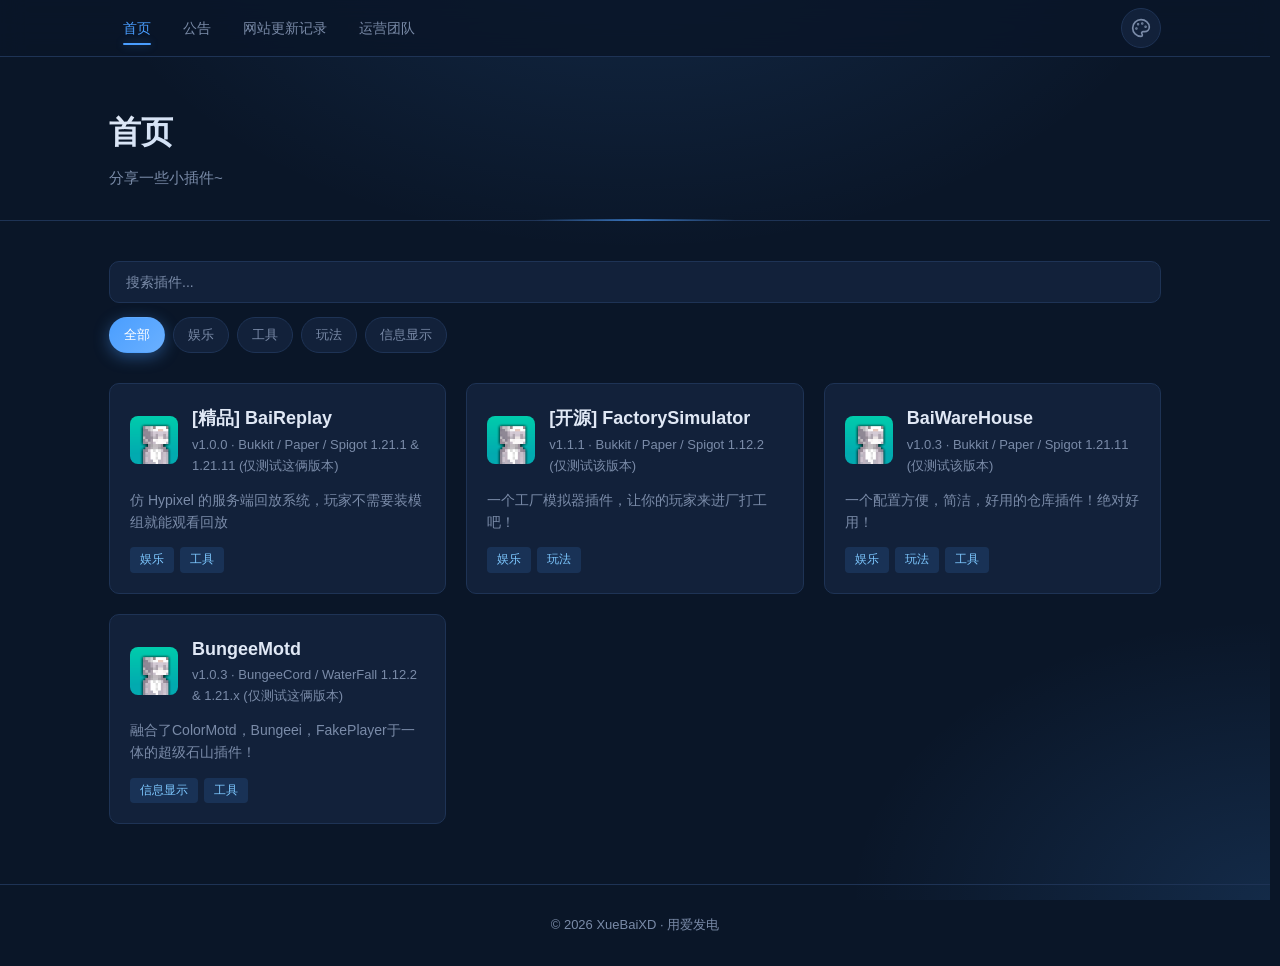
==== commit fe375622: "更新" ====
--- a/index.html
+++ b/index.html
@@ -4,8 +4,31 @@
     <meta charset="UTF-8">
     <meta name="viewport" content="width=device-width, initial-scale=1.0">
     <title>雪白的插件小屋</title>
-    <link rel="stylesheet" href="css/style.css">
+    <!-- 提前设置主题 class，避免闪烁 -->
+    <script>
+        (function () {
+            try {
+                var saved = localStorage.getItem('BaiReplay-theme') || 'blue';
+                document.documentElement.className = 'theme-' + saved;
+            } catch (e) {}
+        })();
+    </script>
+
+    <!-- 主题变量 -->
+    <link rel="stylesheet" href="css/themes/blue.css">
+    <link rel="stylesheet" href="css/themes/purple.css">
+    <link rel="stylesheet" href="css/themes/green.css">
+    <link rel="stylesheet" href="css/themes/orange.css">
+    <link rel="stylesheet" href="css/themes/pink.css">
+    <link rel="stylesheet" href="css/themes/cyan.css">
+    <link rel="stylesheet" href="css/themes/light.css">
+
+    <!-- 主样式 -->
+    <link rel="stylesheet" href="css/base.css">
+
+    <!-- 页面专属 -->
     <link rel="icon" type="image/png" href="images/favicon.png">
+    <!-- plugin.html / post.html / announcements.html / site-changelog.html 额外加 highlight.js 的样式 -->
 </head>
 <body>
 
--- a/css/themes/blue.css
+++ b/css/themes/blue.css
@@ -0,0 +1,19 @@
+.theme-blue {
+    --bg: #0a1628;
+    --bg-card: #12213a;
+    --bg-card-hover: #172a48;
+    --border: #1e3355;
+    --text: #e0e8f5;
+    --text-dim: #7a8ba8;
+    --primary: #4a9eff;
+    --primary-hover: #6ab0ff;
+    --glow: rgba(74, 158, 255, 0.15);
+    --glow-strong: rgba(74, 158, 255, 0.4);
+    --pre-bg: #060f1c;
+    --code-color: #7ec8ff;
+    --tag-bg: rgba(74, 158, 255, 0.14);
+    --tag-color: #7ec8ff;
+    --nav-bg: rgba(10, 22, 40, 0.85);
+    --nav-solid: #0a1628;
+    --radius: 10px;
+}
--- a/css/themes/purple.css
+++ b/css/themes/purple.css
@@ -0,0 +1,19 @@
+.theme-purple {
+    --bg: #160a26;
+    --bg-card: #221038;
+    --bg-card-hover: #2c1548;
+    --border: #3a1e5c;
+    --text: #ede0ff;
+    --text-dim: #9a7fba;
+    --primary: #b166ff;
+    --primary-hover: #c488ff;
+    --glow: rgba(177, 102, 255, 0.18);
+    --glow-strong: rgba(177, 102, 255, 0.45);
+    --pre-bg: #0c0517;
+    --code-color: #d8b4fe;
+    --tag-bg: rgba(177, 102, 255, 0.14);
+    --tag-color: #d8b4fe;
+    --nav-bg: rgba(22, 10, 38, 0.85);
+    --nav-solid: #160a26;
+    --radius: 10px;
+}
--- a/css/themes/green.css
+++ b/css/themes/green.css
@@ -0,0 +1,19 @@
+.theme-green {
+    --bg: #061a12;
+    --bg-card: #0d281c;
+    --bg-card-hover: #133526;
+    --border: #1a4832;
+    --text: #dcf0e5;
+    --text-dim: #6d9c85;
+    --primary: #22d38a;
+    --primary-hover: #4ade9f;
+    --glow: rgba(34, 211, 138, 0.15);
+    --glow-strong: rgba(34, 211, 138, 0.42);
+    --pre-bg: #030d08;
+    --code-color: #6ee7b7;
+    --tag-bg: rgba(34, 211, 138, 0.14);
+    --tag-color: #6ee7b7;
+    --nav-bg: rgba(6, 26, 18, 0.85);
+    --nav-solid: #061a12;
+    --radius: 10px;
+}
--- a/css/themes/orange.css
+++ b/css/themes/orange.css
@@ -0,0 +1,19 @@
+.theme-orange {
+    --bg: #1a0e05;
+    --bg-card: #2a1708;
+    --bg-card-hover: #3a200c;
+    --border: #4d2b10;
+    --text: #f5e4d2;
+    --text-dim: #b08d6a;
+    --primary: #ff8a3d;
+    --primary-hover: #ffa565;
+    --glow: rgba(255, 138, 61, 0.15);
+    --glow-strong: rgba(255, 138, 61, 0.42);
+    --pre-bg: #0d0602;
+    --code-color: #fdba74;
+    --tag-bg: rgba(255, 138, 61, 0.14);
+    --tag-color: #fdba74;
+    --nav-bg: rgba(26, 14, 5, 0.85);
+    --nav-solid: #1a0e05;
+    --radius: 10px;
+}
--- a/css/themes/pink.css
+++ b/css/themes/pink.css
@@ -0,0 +1,19 @@
+.theme-pink {
+    --bg: #1c0812;
+    --bg-card: #2b0e1c;
+    --bg-card-hover: #3d1428;
+    --border: #521a35;
+    --text: #f5dce8;
+    --text-dim: #b37e98;
+    --primary: #ff3d8f;
+    --primary-hover: #ff6baa;
+    --glow: rgba(255, 61, 143, 0.16);
+    --glow-strong: rgba(255, 61, 143, 0.42);
+    --pre-bg: #0e0409;
+    --code-color: #f9a8d4;
+    --tag-bg: rgba(255, 61, 143, 0.14);
+    --tag-color: #f9a8d4;
+    --nav-bg: rgba(28, 8, 18, 0.85);
+    --nav-solid: #1c0812;
+    --radius: 10px;
+}
--- a/css/themes/cyan.css
+++ b/css/themes/cyan.css
@@ -0,0 +1,19 @@
+.theme-cyan {
+    --bg: #04181e;
+    --bg-card: #082630;
+    --bg-card-hover: #0d3542;
+    --border: #134855;
+    --text: #d6ecf2;
+    --text-dim: #6e9ba8;
+    --primary: #22d4e8;
+    --primary-hover: #56e1f2;
+    --glow: rgba(34, 212, 232, 0.15);
+    --glow-strong: rgba(34, 212, 232, 0.42);
+    --pre-bg: #020a0d;
+    --code-color: #67e8f9;
+    --tag-bg: rgba(34, 212, 232, 0.14);
+    --tag-color: #67e8f9;
+    --nav-bg: rgba(4, 24, 30, 0.85);
+    --nav-solid: #04181e;
+    --radius: 10px;
+}
--- a/css/themes/light.css
+++ b/css/themes/light.css
@@ -0,0 +1,19 @@
+.theme-light {
+    --bg: #f5f7fa;
+    --bg-card: #ffffff;
+    --bg-card-hover: #eef3fa;
+    --border: #dfe5ed;
+    --text: #0f1a2e;
+    --text-dim: #64748b;
+    --primary: #3b82f6;
+    --primary-hover: #60a5fa;
+    --glow: rgba(59, 130, 246, 0.06);
+    --glow-strong: rgba(59, 130, 246, 0.28);
+    --pre-bg: #f0f4f9;
+    --code-color: #d6336c;
+    --tag-bg: rgba(59, 130, 246, 0.1);
+    --tag-color: #2563eb;
+    --nav-bg: rgba(255, 255, 255, 0.85);
+    --nav-solid: #ffffff;
+    --radius: 10px;
+}
--- a/css/base.css
+++ b/css/base.css
@@ -0,0 +1,1342 @@
+/* ===== 基础 ===== */
+* {
+    box-sizing: border-box;
+    margin: 0;
+    padding: 0;
+}
+
+/* ===== 全局 ===== */
+html {
+    overflow-y: scroll;
+    scrollbar-gutter: stable;
+}
+
+html, body {
+    color: var(--text);
+    font-family: -apple-system, BlinkMacSystemFont, "Segoe UI", "PingFang SC", "Microsoft YaHei", sans-serif;
+    line-height: 1.6;
+    min-height: 100vh;
+}
+
+body {
+    display: flex;
+    flex-direction: column;
+    background:
+        radial-gradient(ellipse 800px 500px at 50% -100px, var(--glow) 0%, transparent 70%),
+        radial-gradient(ellipse 600px 400px at 100% 100%, var(--glow) 0%, transparent 70%),
+        var(--bg);
+    background-attachment: fixed;
+    transition: background 0.5s ease, color 0.4s ease;
+}
+
+a {
+    color: var(--primary);
+    text-decoration: none;
+    transition: color 0.15s;
+}
+a:hover {
+    color: var(--primary-hover);
+}
+
+.container {
+    max-width: 1100px;
+    margin: 0 auto;
+    padding: 0 24px;
+    width: 100%;
+}
+
+/* ===== 滚动条跟随主题 ===== */
+::-webkit-scrollbar {
+    width: 10px;
+    height: 10px;
+}
+::-webkit-scrollbar-track {
+    background: var(--bg);
+}
+::-webkit-scrollbar-thumb {
+    background: var(--border);
+    border-radius: 5px;
+    transition: background 0.2s;
+}
+::-webkit-scrollbar-thumb:hover {
+    background: var(--primary);
+}
+
+/* ===== 鼠标拖尾 ===== */
+#cursorTrail {
+    position: fixed;
+    inset: 0;
+    pointer-events: none;
+    z-index: 9998;
+}
+
+/* ===== 顶部导航栏 ===== */
+.site-nav {
+    position: sticky;
+    top: 0;
+    z-index: 500;
+    background: var(--nav-bg);
+    backdrop-filter: blur(12px);
+    -webkit-backdrop-filter: blur(12px);
+    border-bottom: 1px solid var(--border);
+    transition: background 0.4s ease, border-color 0.4s ease;
+}
+
+.site-nav-inner {
+    max-width: 1100px;
+    margin: 0 auto;
+    padding: 0 24px;
+    height: 56px;
+    display: flex;
+    align-items: center;
+    gap: 8px;
+}
+
+.nav-toggle {
+    display: none;
+    width: 40px;
+    height: 40px;
+    border-radius: 8px;
+    background: transparent;
+    border: 1px solid var(--border);
+    color: var(--text-dim);
+    cursor: pointer;
+    align-items: center;
+    justify-content: center;
+    padding: 0;
+    transition: all 0.2s;
+    flex-shrink: 0;
+}
+.nav-toggle:hover,
+.nav-toggle.active {
+    color: var(--primary);
+    border-color: var(--primary);
+}
+
+.nav-links {
+    display: flex;
+    align-items: center;
+    gap: 4px;
+    flex: 1;
+}
+
+.nav-link {
+    color: var(--text-dim);
+    font-size: 14px;
+    font-weight: 500;
+    padding: 8px 14px;
+    border-radius: 6px;
+    position: relative;
+    transition: all 0.2s;
+    white-space: nowrap;
+}
+
+.nav-link:hover {
+    color: var(--text);
+    background: var(--bg-card);
+}
+
+.nav-link.active {
+    color: var(--primary);
+}
+
+.nav-link.active::after {
+    content: '';
+    position: absolute;
+    left: 14px;
+    right: 14px;
+    bottom: 2px;
+    height: 2px;
+    background: var(--primary);
+    box-shadow: 0 0 8px var(--glow-strong);
+    border-radius: 1px;
+}
+
+/* ===== 头部 ===== */
+.site-header {
+    padding: 50px 0 30px;
+    border-bottom: 1px solid var(--border);
+    margin-bottom: 40px;
+    position: relative;
+    transition: border-color 0.4s ease;
+}
+.site-header::after {
+    content: '';
+    position: absolute;
+    left: 50%;
+    bottom: -1px;
+    transform: translateX(-50%);
+    width: 200px;
+    height: 2px;
+    background: linear-gradient(90deg, transparent, var(--primary), transparent);
+    opacity: 0.6;
+}
+
+.site-header.compact {
+    padding: 30px 0 20px;
+    margin-bottom: 30px;
+}
+.site-header.compact::after {
+    display: none;
+}
+
+.header-top {
+    display: flex;
+    justify-content: space-between;
+    align-items: center;
+    gap: 16px;
+}
+
+.site-title {
+    font-size: 32px;
+    font-weight: 700;
+    letter-spacing: -0.5px;
+    background: linear-gradient(135deg, var(--text) 0%, var(--primary) 100%);
+    -webkit-background-clip: text;
+    -webkit-text-fill-color: transparent;
+    background-clip: text;
+}
+
+.site-subtitle {
+    color: var(--text-dim);
+    margin-top: 8px;
+    font-size: 15px;
+}
+
+.back-link {
+    color: var(--text-dim);
+    font-size: 14px;
+}
+
+/* ===== 主题切换器 ===== */
+.theme-switcher {
+    position: relative;
+    flex-shrink: 0;
+    z-index: 600;
+}
+
+.theme-toggle {
+    width: 40px;
+    height: 40px;
+    border-radius: 50%;
+    background: var(--bg-card);
+    border: 1px solid var(--border);
+    color: var(--text-dim);
+    cursor: pointer;
+    display: flex;
+    align-items: center;
+    justify-content: center;
+    transition: all 0.3s;
+    padding: 0;
+}
+.theme-toggle:hover {
+    color: var(--primary);
+    border-color: var(--primary);
+    transform: rotate(15deg);
+    box-shadow: 0 0 20px var(--glow-strong);
+}
+
+.theme-menu {
+    position: absolute;
+    top: calc(100% + 8px);
+    right: 0;
+    min-width: 170px;
+    background: var(--bg-card);
+    border: 1px solid var(--border);
+    border-radius: var(--radius);
+    padding: 6px;
+    box-shadow: 0 16px 40px rgba(0, 0, 0, 0.4), 0 0 0 1px var(--glow);
+    opacity: 0;
+    visibility: hidden;
+    transform: translateY(-8px);
+    transition: opacity 0.25s, transform 0.25s, visibility 0.25s;
+    z-index: 999999;
+}
+
+.theme-menu.show {
+    opacity: 1;
+    visibility: visible;
+    transform: translateY(0);
+    z-index: 999999;
+}
+
+.theme-menu-title {
+    font-size: 12px;
+    color: var(--text-dim);
+    padding: 6px 10px 8px;
+    border-bottom: 1px solid var(--border);
+    margin-bottom: 4px;
+    letter-spacing: 0.5px;
+}
+
+.theme-option {
+    display: flex;
+    align-items: center;
+    gap: 10px;
+    padding: 8px 10px;
+    border-radius: 6px;
+    font-size: 14px;
+    cursor: pointer;
+    transition: background 0.15s;
+    color: var(--text);
+}
+
+.theme-option:hover {
+    background: var(--bg-card-hover);
+}
+
+.theme-option.active {
+    background: var(--tag-bg);
+    color: var(--primary);
+    font-weight: 500;
+}
+
+.theme-dot {
+    width: 14px;
+    height: 14px;
+    border-radius: 50%;
+    flex-shrink: 0;
+    box-shadow: 0 0 0 2px var(--bg-card), 0 0 0 3px rgba(255, 255, 255, 0.06);
+}
+
+/* ===== 工具栏 ===== */
+.toolbar {
+    display: flex;
+    flex-direction: column;
+    gap: 14px;
+    margin-bottom: 30px;
+    align-items: stretch;
+}
+
+.search-input {
+    width: 100%;
+    background: var(--bg-card);
+    border: 1px solid var(--border);
+    border-radius: var(--radius);
+    padding: 12px 16px;
+    color: var(--text);
+    font-size: 14px;
+    outline: none;
+    transition: border-color 0.2s, box-shadow 0.2s, background 0.4s ease;
+}
+.search-input:focus {
+    border-color: var(--primary);
+    box-shadow: 0 0 0 3px var(--glow);
+}
+.search-input::placeholder {
+    color: var(--text-dim);
+}
+
+.tag-filter {
+    display: flex;
+    gap: 8px;
+    flex-wrap: wrap;
+    align-items: center;
+}
+
+.tag-btn {
+    background: var(--bg-card);
+    border: 1px solid var(--border);
+    color: var(--text-dim);
+    padding: 8px 14px;
+    border-radius: 20px;
+    font-size: 13px;
+    cursor: pointer;
+    transition: all 0.2s;
+}
+.tag-btn:hover {
+    border-color: var(--primary);
+    color: var(--text);
+    box-shadow: 0 0 12px var(--glow);
+}
+.tag-btn.active {
+    background: linear-gradient(135deg, var(--primary), var(--primary-hover));
+    border-color: transparent;
+    color: white;
+    box-shadow: 0 4px 16px var(--glow-strong);
+}
+
+/* ===== 插件卡片 ===== */
+.plugin-grid {
+    display: grid;
+    grid-template-columns: repeat(auto-fill, minmax(300px, 1fr));
+    gap: 20px;
+    margin-bottom: 60px;
+}
+
+.plugin-card {
+    background: var(--bg-card);
+    border: 1px solid var(--border);
+    border-radius: var(--radius);
+    padding: 20px;
+    cursor: pointer;
+    transition: all 0.3s;
+    display: block;
+    color: inherit;
+    position: relative;
+    overflow: hidden;
+}
+.plugin-card::before {
+    content: '';
+    position: absolute;
+    inset: 0;
+    border-radius: var(--radius);
+    background: linear-gradient(135deg, var(--glow) 0%, transparent 50%);
+    opacity: 0;
+    transition: opacity 0.3s;
+    pointer-events: none;
+}
+.plugin-card:hover {
+    background: var(--bg-card-hover);
+    border-color: var(--primary);
+    transform: translateY(-3px);
+    box-shadow: 0 12px 32px rgba(0, 0, 0, 0.35), 0 0 24px var(--glow);
+}
+.plugin-card:hover::before {
+    opacity: 1;
+}
+
+.plugin-card-header {
+    display: flex;
+    gap: 14px;
+    align-items: center;
+    margin-bottom: 12px;
+    position: relative;
+    z-index: 1;
+}
+
+.plugin-icon {
+    width: 48px;
+    height: 48px;
+    border-radius: 8px;
+    background: var(--bg);
+    object-fit: cover;
+    flex-shrink: 0;
+}
+
+.plugin-icon-placeholder {
+    width: 48px;
+    height: 48px;
+    border-radius: 8px;
+    background: linear-gradient(135deg, var(--primary), var(--primary-hover));
+    display: flex;
+    align-items: center;
+    justify-content: center;
+    font-weight: 700;
+    color: white;
+    font-size: 20px;
+    flex-shrink: 0;
+    box-shadow: 0 4px 12px var(--glow-strong);
+}
+
+.plugin-name {
+    font-size: 18px;
+    font-weight: 600;
+    margin-bottom: 2px;
+}
+
+.plugin-meta {
+    font-size: 13px;
+    color: var(--text-dim);
+}
+
+.plugin-desc {
+    color: var(--text-dim);
+    font-size: 14px;
+    margin-bottom: 14px;
+    min-height: 42px;
+    position: relative;
+    z-index: 1;
+}
+
+.plugin-tags {
+    display: flex;
+    gap: 6px;
+    flex-wrap: wrap;
+    position: relative;
+    z-index: 1;
+}
+
+.plugin-tag {
+    background: var(--tag-bg);
+    color: var(--tag-color);
+    padding: 3px 10px;
+    border-radius: 4px;
+    font-size: 12px;
+}
+
+/* ===== 公告 / 网站更新记录列表 ===== */
+.post-list {
+    display: flex;
+    flex-direction: column;
+    gap: 12px;
+    margin-bottom: 60px;
+}
+
+.post-item {
+    display: flex;
+    align-items: center;
+    gap: 18px;
+    padding: 16px 22px;
+    background: var(--bg-card);
+    border: 1px solid var(--border);
+    border-radius: var(--radius);
+    color: inherit;
+    cursor: pointer;
+    position: relative;
+    overflow: hidden;
+    transition: all 0.25s;
+}
+
+.post-item::before {
+    content: '';
+    position: absolute;
+    left: 0;
+    top: 0;
+    bottom: 0;
+    width: 3px;
+    background: linear-gradient(180deg, var(--primary), var(--primary-hover));
+    opacity: 0;
+    transition: opacity 0.25s;
+}
+
+.post-item:hover {
+    background: var(--bg-card-hover);
+    border-color: var(--primary);
+    transform: translateX(4px);
+    box-shadow: 0 8px 24px rgba(0, 0, 0, 0.3), 0 0 20px var(--glow);
+}
+.post-item:hover::before {
+    opacity: 1;
+}
+.post-item:hover .post-item-arrow {
+    color: var(--primary);
+    transform: translateX(3px);
+}
+.post-item:hover .post-item-icon {
+    color: var(--primary);
+    border-color: var(--primary);
+    box-shadow: 0 0 16px var(--glow);
+}
+
+.post-item-icon {
+    width: 44px;
+    height: 44px;
+    border-radius: 10px;
+    background: var(--bg);
+    border: 1px solid var(--border);
+    display: flex;
+    align-items: center;
+    justify-content: center;
+    color: var(--text-dim);
+    flex-shrink: 0;
+    transition: all 0.25s;
+}
+
+.post-item-body {
+    flex: 1;
+    min-width: 0;
+}
+
+.post-item-title {
+    font-size: 16px;
+    font-weight: 600;
+    color: var(--text);
+    margin-bottom: 2px;
+    overflow: hidden;
+    text-overflow: ellipsis;
+    white-space: nowrap;
+}
+
+.post-item-summary {
+    font-size: 13px;
+    color: var(--text-dim);
+    overflow: hidden;
+    text-overflow: ellipsis;
+    white-space: nowrap;
+}
+
+.post-item-date {
+    font-size: 13px;
+    color: var(--text-dim);
+    font-variant-numeric: tabular-nums;
+    flex-shrink: 0;
+}
+
+.post-item-arrow {
+    color: var(--text-dim);
+    flex-shrink: 0;
+    transition: all 0.25s;
+    display: flex;
+    align-items: center;
+}
+
+/* ===== 运营团队 ===== */
+.team-grid {
+    display: grid;
+    grid-template-columns: repeat(auto-fill, minmax(280px, 1fr));
+    gap: 20px;
+    margin-bottom: 60px;
+}
+
+.team-card {
+    background: var(--bg-card);
+    border: 1px solid var(--border);
+    border-radius: var(--radius);
+    padding: 22px;
+    position: relative;
+    overflow: hidden;
+    transition: all 0.3s;
+}
+.team-card::before {
+    content: '';
+    position: absolute;
+    inset: 0;
+    border-radius: var(--radius);
+    background: linear-gradient(135deg, var(--glow) 0%, transparent 50%);
+    opacity: 0;
+    transition: opacity 0.3s;
+    pointer-events: none;
+}
+.team-card:hover {
+    background: var(--bg-card-hover);
+    border-color: var(--primary);
+    transform: translateY(-3px);
+    box-shadow: 0 12px 32px rgba(0, 0, 0, 0.35), 0 0 24px var(--glow);
+}
+.team-card:hover::before {
+    opacity: 1;
+}
+
+.team-card-top {
+    display: flex;
+    gap: 16px;
+    align-items: center;
+    margin-bottom: 14px;
+    position: relative;
+    z-index: 1;
+}
+
+.team-avatar {
+    width: 64px;
+    height: 64px;
+    border-radius: 50%;
+    object-fit: cover;
+    flex-shrink: 0;
+    border: 2px solid var(--border);
+    transition: border-color 0.3s, box-shadow 0.3s;
+}
+.team-card:hover .team-avatar {
+    border-color: var(--primary);
+    box-shadow: 0 0 20px var(--glow-strong);
+}
+
+.team-avatar-placeholder {
+    width: 64px;
+    height: 64px;
+    border-radius: 50%;
+    background: linear-gradient(135deg, var(--primary), var(--primary-hover));
+    display: flex;
+    align-items: center;
+    justify-content: center;
+    font-weight: 700;
+    color: white;
+    font-size: 26px;
+    flex-shrink: 0;
+    border: none;
+}
+
+.team-card-info {
+    flex: 1;
+    min-width: 0;
+}
+
+.team-name {
+    font-size: 18px;
+    font-weight: 600;
+    margin-bottom: 4px;
+    color: var(--text);
+}
+
+.team-role {
+    font-size: 13px;
+    color: var(--primary);
+    font-weight: 500;
+}
+
+.team-desc {
+    color: var(--text-dim);
+    font-size: 14px;
+    margin-bottom: 14px;
+    position: relative;
+    z-index: 1;
+}
+
+.team-links {
+    display: flex;
+    gap: 8px;
+    flex-wrap: wrap;
+    margin-top: 14px;
+    position: relative;
+    z-index: 1;
+}
+
+.team-link {
+    font-size: 12px;
+    padding: 4px 12px;
+    border-radius: 14px;
+    background: var(--tag-bg);
+    color: var(--tag-color);
+    border: 1px solid transparent;
+    transition: all 0.2s;
+    cursor: pointer;
+}
+.team-link:hover {
+    border-color: var(--primary);
+    color: var(--primary);
+    box-shadow: 0 0 12px var(--glow);
+}
+
+.team-link-static {
+    cursor: default;
+}
+.team-link-static:hover {
+    border-color: transparent;
+    box-shadow: none;
+}
+
+/* ===== 详情页头部 ===== */
+.plugin-detail-header {
+    display: flex;
+    gap: 20px;
+    align-items: flex-start;
+    margin-bottom: 32px;
+    padding-bottom: 32px;
+    border-bottom: 1px solid var(--border);
+}
+
+.plugin-detail-icon {
+    width: 96px;
+    height: 96px;
+    border-radius: 12px;
+    object-fit: cover;
+    flex-shrink: 0;
+    box-shadow: 0 8px 24px var(--glow);
+}
+
+.plugin-detail-info {
+    flex: 1;
+}
+
+.plugin-detail-title {
+    font-size: 28px;
+    font-weight: 700;
+    margin-bottom: 6px;
+    background: linear-gradient(135deg, var(--text) 30%, var(--primary) 100%);
+    -webkit-background-clip: text;
+    -webkit-text-fill-color: transparent;
+    background-clip: text;
+}
+
+.plugin-detail-meta {
+    color: var(--text-dim);
+    font-size: 14px;
+    margin-bottom: 14px;
+}
+
+.plugin-detail-actions {
+    display: flex;
+    gap: 10px;
+    flex-wrap: wrap;
+}
+
+.btn {
+    display: inline-block;
+    padding: 10px 18px;
+    border-radius: var(--radius);
+    font-size: 14px;
+    font-weight: 500;
+    cursor: pointer;
+    border: 1px solid transparent;
+    transition: all 0.2s;
+    text-align: center;
+}
+.btn-primary {
+    background: linear-gradient(135deg, var(--primary), var(--primary-hover));
+    color: white;
+    box-shadow: 0 4px 16px var(--glow-strong);
+}
+.btn-primary:hover {
+    color: white;
+    transform: translateY(-1px);
+    box-shadow: 0 6px 24px var(--glow-strong);
+}
+.btn-outline {
+    background: transparent;
+    border-color: var(--border);
+    color: var(--text);
+}
+.btn-outline:hover {
+    border-color: var(--primary);
+    color: var(--primary);
+    box-shadow: 0 0 16px var(--glow);
+}
+
+/* ===== Tab 标签栏 ===== */
+.tabs {
+    display: flex;
+    gap: 4px;
+    border-bottom: 1px solid var(--border);
+    margin-bottom: 28px;
+    overflow-x: auto;
+    scrollbar-width: none;
+}
+.tabs::-webkit-scrollbar {
+    display: none;
+}
+
+.tab-btn {
+    background: transparent;
+    border: none;
+    color: var(--text-dim);
+    padding: 12px 20px;
+    font-size: 15px;
+    font-weight: 500;
+    cursor: pointer;
+    position: relative;
+    transition: color 0.15s;
+    font-family: inherit;
+    white-space: nowrap;
+    flex-shrink: 0;
+}
+
+.tab-btn:hover {
+    color: var(--text);
+}
+
+.tab-btn.active {
+    color: var(--primary);
+    text-shadow: 0 0 12px var(--glow-strong);
+}
+
+.tab-btn.active::after {
+    content: '';
+    position: absolute;
+    left: 0;
+    right: 0;
+    bottom: -1px;
+    height: 2px;
+    background: linear-gradient(90deg, transparent, var(--primary), transparent);
+    box-shadow: 0 0 12px var(--glow-strong);
+}
+
+.tab-panel {
+    display: none;
+}
+
+.tab-panel.active {
+    display: block;
+}
+
+/* ===== 截图 ===== */
+.screenshots {
+    display: grid;
+    grid-template-columns: repeat(auto-fill, minmax(280px, 1fr));
+    gap: 16px;
+    margin-bottom: 40px;
+}
+
+.screenshot {
+    width: 100%;
+    border-radius: var(--radius);
+    cursor: pointer;
+    transition: transform 0.3s, box-shadow 0.3s;
+    border: 1px solid var(--border);
+    display: block;
+}
+.screenshot:hover {
+    transform: scale(1.02);
+    box-shadow: 0 12px 32px rgba(0, 0, 0, 0.4), 0 0 24px var(--glow);
+}
+
+/* ===== README ===== */
+.readme {
+    background: var(--bg-card);
+    border: 1px solid var(--border);
+    border-radius: var(--radius);
+    padding: 32px;
+    margin-bottom: 60px;
+    overflow-x: auto;
+    transition: background 0.4s ease, border-color 0.4s ease;
+}
+
+.readme h1, .readme h2, .readme h3, .readme h4 {
+    margin-top: 28px;
+    margin-bottom: 14px;
+    font-weight: 600;
+    line-height: 1.3;
+}
+.readme h1 { font-size: 26px; border-bottom: 1px solid var(--border); padding-bottom: 10px; }
+.readme h2 { font-size: 22px; border-bottom: 1px solid var(--border); padding-bottom: 8px; }
+.readme h3 { font-size: 18px; }
+.readme h1:first-child, .readme h2:first-child, .readme h3:first-child {
+    margin-top: 0;
+}
+
+.readme p {
+    margin-bottom: 14px;
+    color: var(--text);
+}
+
+.readme ul, .readme ol {
+    margin-bottom: 14px;
+    padding-left: 24px;
+}
+.readme li {
+    margin-bottom: 6px;
+}
+
+.readme code {
+    background: var(--bg);
+    padding: 2px 6px;
+    border-radius: 4px;
+    font-family: "JetBrains Mono", Consolas, Monaco, monospace;
+    font-size: 13px;
+    color: var(--code-color);
+    border: 1px solid var(--border);
+}
+
+.readme pre {
+    background: var(--pre-bg);
+    padding: 16px;
+    border-radius: 8px;
+    overflow-x: auto;
+    margin-bottom: 16px;
+    border: 1px solid var(--border);
+    transition: background 0.4s ease, border-color 0.4s ease;
+}
+.readme pre code {
+    background: transparent;
+    padding: 0;
+    color: inherit;
+    font-size: 13px;
+    line-height: 1.5;
+    border: none;
+}
+
+.readme table {
+    border-collapse: collapse;
+    width: 100%;
+    margin-bottom: 16px;
+    font-size: 14px;
+}
+.readme th, .readme td {
+    border: 1px solid var(--border);
+    padding: 8px 12px;
+    text-align: left;
+}
+.readme th {
+    background: var(--tag-bg);
+    font-weight: 600;
+    color: var(--primary);
+}
+
+.readme blockquote {
+    border-left: 3px solid var(--primary);
+    padding-left: 16px;
+    color: var(--text-dim);
+    margin-bottom: 16px;
+}
+
+.readme img {
+    max-width: 100%;
+    border-radius: 8px;
+}
+
+.readme hr {
+    border: none;
+    border-top: 1px solid var(--border);
+    margin: 24px 0;
+}
+
+/* ===== 灯箱 ===== */
+.lightbox {
+    display: none;
+    position: fixed;
+    inset: 0;
+    background: rgba(0, 0, 0, 0.92);
+    backdrop-filter: blur(6px);
+    z-index: 9999;
+    align-items: center;
+    justify-content: center;
+    cursor: zoom-out;
+}
+.lightbox.active {
+    display: flex;
+}
+.lightbox img {
+    max-width: 90vw;
+    max-height: 90vh;
+    border-radius: 8px;
+    box-shadow: 0 24px 64px rgba(0, 0, 0, 0.6);
+}
+.lightbox-close {
+    position: absolute;
+    top: 20px;
+    right: 30px;
+    font-size: 40px;
+    color: white;
+    cursor: pointer;
+    line-height: 1;
+    transition: color 0.15s;
+}
+.lightbox-close:hover {
+    color: var(--primary);
+}
+
+/* ===== 加载和空状态 ===== */
+.loading, .empty {
+    text-align: center;
+    color: var(--text-dim);
+    padding: 60px 0;
+    font-size: 14px;
+}
+
+/* ===== 底部 ===== */
+.site-footer {
+    margin-top: auto;
+    padding: 30px 0;
+    border-top: 1px solid var(--border);
+    text-align: center;
+    color: var(--text-dim);
+    font-size: 13px;
+    transition: border-color 0.4s ease;
+}
+
+/* =====================================================
+   响应式
+   ===================================================== */
+@media (max-width: 768px) {
+    .container {
+        padding: 0 16px;
+    }
+
+    .site-nav-inner {
+        padding: 0 12px;
+        gap: 8px;
+        position: relative;
+    }
+
+    .nav-toggle {
+        display: flex;
+    }
+
+    .nav-links {
+        position: absolute;
+        top: 100%;
+        left: 0;
+        right: 0;
+        flex-direction: column;
+        align-items: stretch;
+        gap: 2px;
+        padding: 8px;
+        background: var(--nav-solid);
+        border-bottom: 1px solid var(--border);
+        box-shadow: 0 8px 24px rgba(0, 0, 0, 0.4);
+        opacity: 0;
+        visibility: hidden;
+        transform: translateY(-8px);
+        transition: opacity 0.25s, transform 0.25s, visibility 0.25s;
+        z-index: 490;
+    }
+
+    .nav-links.show {
+        opacity: 1;
+        visibility: visible;
+        transform: translateY(0);
+    }
+
+    .nav-link {
+        padding: 12px 16px;
+        border-radius: 8px;
+        font-size: 15px;
+        width: 100%;
+        text-align: left;
+    }
+
+    .nav-link.active {
+        background: var(--tag-bg);
+    }
+
+    .nav-link.active::after {
+        display: none;
+    }
+
+    .theme-switcher {
+        margin-left: auto;
+    }
+
+    .site-header {
+        padding: 36px 0 24px;
+        margin-bottom: 30px;
+    }
+
+    .site-header.compact {
+        padding: 20px 0 16px;
+        margin-bottom: 20px;
+    }
+
+    .site-title {
+        font-size: 26px;
+    }
+
+    .site-subtitle {
+        font-size: 14px;
+    }
+
+    .header-top {
+        gap: 12px;
+    }
+
+    .toolbar {
+        gap: 10px;
+    }
+
+    .search-input {
+        padding: 10px 14px;
+    }
+
+    .tag-filter {
+        gap: 6px;
+    }
+
+    .tag-btn {
+        padding: 6px 12px;
+        font-size: 12px;
+    }
+
+    .plugin-grid {
+        grid-template-columns: 1fr;
+        gap: 14px;
+        margin-bottom: 40px;
+    }
+
+    .plugin-card {
+        padding: 16px;
+    }
+
+    .plugin-card:hover {
+        transform: none;
+    }
+
+    .plugin-icon,
+    .plugin-icon-placeholder {
+        width: 42px;
+        height: 42px;
+    }
+
+    .plugin-icon-placeholder {
+        font-size: 18px;
+    }
+
+    .plugin-name {
+        font-size: 16px;
+    }
+
+    .plugin-desc {
+        min-height: auto;
+        font-size: 13px;
+    }
+
+    .plugin-detail-header {
+        flex-direction: column;
+        gap: 16px;
+        padding-bottom: 24px;
+        margin-bottom: 24px;
+    }
+
+    .plugin-detail-icon,
+    .plugin-icon-placeholder {
+        width: 72px !important;
+        height: 72px !important;
+        font-size: 28px !important;
+    }
+
+    .plugin-detail-title {
+        font-size: 22px;
+    }
+
+    .plugin-detail-meta {
+        font-size: 13px;
+    }
+
+    .plugin-detail-actions {
+        gap: 8px;
+    }
+
+    .btn {
+        padding: 8px 14px;
+        font-size: 13px;
+    }
+
+    .tabs {
+        margin-bottom: 20px;
+    }
+
+    .tab-btn {
+        padding: 10px 16px;
+        font-size: 14px;
+    }
+
+    .screenshots {
+        grid-template-columns: 1fr;
+        gap: 12px;
+        margin-bottom: 30px;
+    }
+
+    .screenshot:hover {
+        transform: none;
+    }
+
+    .readme {
+        padding: 20px 16px;
+        margin-bottom: 40px;
+        font-size: 14px;
+    }
+
+    .readme h1 { font-size: 22px; }
+    .readme h2 { font-size: 19px; }
+    .readme h3 { font-size: 16px; }
+
+    .readme pre {
+        padding: 12px;
+        font-size: 12px;
+    }
+    .readme pre code {
+        font-size: 12px;
+    }
+
+    .readme code {
+        font-size: 12px;
+        padding: 1px 5px;
+    }
+
+    .readme table {
+        font-size: 13px;
+        display: block;
+        overflow-x: auto;
+    }
+    .readme th, .readme td {
+        padding: 6px 10px;
+    }
+
+    .post-list {
+        gap: 10px;
+        margin-bottom: 40px;
+    }
+
+    .post-item {
+        padding: 12px 14px;
+        gap: 10px;
+    }
+
+    .post-item:hover {
+        transform: none;
+    }
+
+    .post-item-icon {
+        width: 38px;
+        height: 38px;
+        border-radius: 8px;
+    }
+
+    .post-item-icon svg {
+        width: 18px;
+        height: 18px;
+    }
+
+    .post-item-title {
+        font-size: 15px;
+    }
+
+    .post-item-summary {
+        font-size: 12px;
+    }
+
+    .post-item-date {
+        display: none;
+    }
+
+    .team-grid {
+        grid-template-columns: 1fr;
+        gap: 14px;
+        margin-bottom: 40px;
+    }
+
+    .team-card {
+        padding: 18px;
+    }
+
+    .team-card:hover {
+        transform: none;
+    }
+
+    .team-avatar,
+    .team-avatar-placeholder {
+        width: 56px;
+        height: 56px;
+        font-size: 22px;
+    }
+
+    .team-name {
+        font-size: 16px;
+    }
+
+    .team-role {
+        font-size: 12px;
+    }
+
+    .team-desc {
+        font-size: 13px;
+    }
+
+    .theme-menu {
+        min-width: 160px;
+    }
+
+    .theme-toggle {
+        width: 38px;
+        height: 38px;
+    }
+
+    .site-footer {
+        padding: 20px 0;
+        font-size: 12px;
+    }
+
+    .lightbox-close {
+        top: 12px;
+        right: 16px;
+        font-size: 32px;
+    }
+}
+
+@media (max-width: 380px) {
+    .site-title {
+        font-size: 22px;
+    }
+    .site-subtitle {
+        font-size: 13px;
+    }
+    .nav-link {
+        font-size: 14px;
+        padding: 10px 14px;
+    }
+    .post-item-icon {
+        width: 34px;
+        height: 34px;
+    }
+    .post-item-title {
+        font-size: 14px;
+    }
+}
